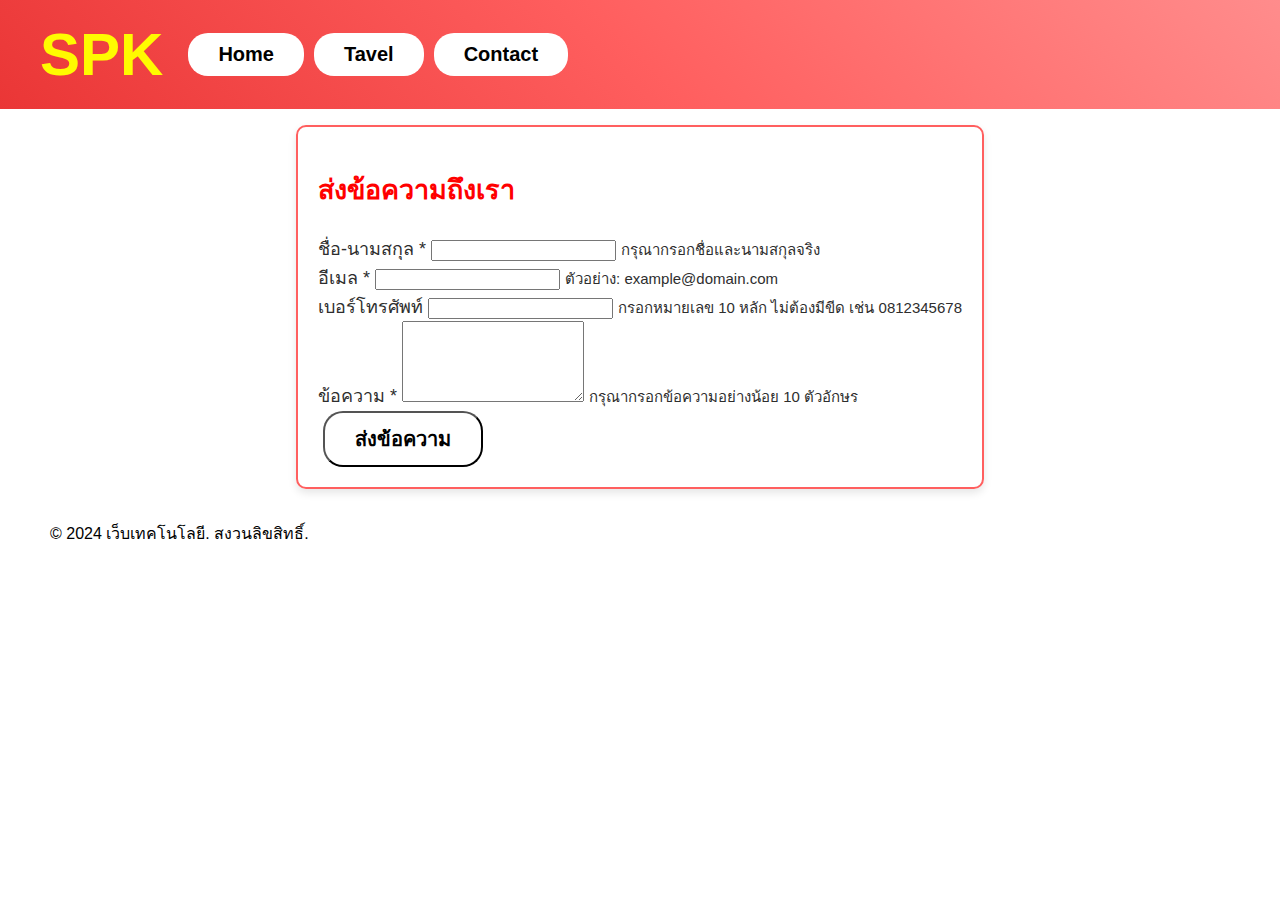
==== contact.html @ dc61a690 "เริ่มโปรเจค" ====
<!DOCTYPE html>
<html lang="th">
  <head>
    <meta charset="UTF-8" />
    <meta name="viewport" content="width=device-width, initial-scale=1.0" />
    <title>ติดต่อเรา </title>
    <link rel="stylesheet" href="css/style.css" />
  </head>
  <body>
    <header>
      <nav>
        <ul>
          <li>
            <a href="index.html" class="active"><strong>SPK</strong></a>
          </li>
          <li>
            <a href="index.html" class="box1-link">Home</a>
          </li>
          <li><a href="tavel.html" class="box1-link">Tavel</a></li>
          <li><a href="contact.html" class="box1-link">Contact</a></li>

          <div class="wrapper" onclick="toggleMenu()">
            <div class="bar top"></div>
            <div class="bar middle"></div>
            <div class="bar bottom"></div>
          </div>
          <div class="menu">
            <a href="index.html" style="color: black">Home</a>
            <a href="tavel.html" style="color: black">Tavel</a>
            <a href="contact.html" style="color: black">Contact</a>
          </div>
        </ul>
      </nav>
    </header>
    <main role="main">
      <section class="form-container">
        <h2 class="special-heading">ส่งข้อความถึงเรา</h2>
        <form
          action="/submit"
          method="POST"
          role="form"
          aria-label="แบบฟอร์มติดต่อ"
        >
          <div class="form-group">
            <label for="fullname">ชื่อ-นามสกุล *</label>
            <input
              type="text"
              id="fullname"
              name="fullname"
              required
              aria-required="true"
              minlength="2"
              maxlength="100"
              aria-describedby="fullname-help"
            />
            <small id="fullname-help">กรุณากรอกชื่อและนามสกุลจริง</small>
          </div>
          <div class="form-group">
            <label for="email">อีเมล *</label>
            <input
              type="email"
              id="email"
              name="email"
              required
              aria-required="true"
              pattern="[a-z0-9._%+-]+@[a-z0-9.-]+\.[a-z]{2,}$"
              aria-describedby="email-help"
            />
            <small id="email-help">ตัวอย่าง: example@domain.com</small>
          </div>
          <div class="form-group">
            <label for="tel">เบอร์โทรศัพท์</label>
            <input
              type="tel"
              id="tel"
              name="tel"
              pattern="[0-9]{10}"
              aria-describedby="tel-help"
            />
            <small id="tel-help"
              >กรอกหมายเลข 10 หลัก ไม่ต้องมีขีด เช่น 0812345678</small
            >
          </div>
          <div class="form-group">
            <label for="message">ข้อความ *</label>
            <textarea
              id="message"
              name="message"
              required
              aria-required="true"
              minlength="10"
              rows="5"
              aria-describedby="message-help"
            ></textarea>
            <small id="message-help"
              >กรุณากรอกข้อความอย่างน้อย 10 ตัวอักษร</small
            >
          </div>
          <div class="form-group">
            <button class="box1-link" type="submit" aria-label="ส่งข้อความ">
              ส่งข้อความ
            </button>
          </div>
        </form>
      </section>
    </main>

    <footer role="contentinfo">
      <p class="footer-text">&copy; 2024 เว็บเทคโนโลยี. สงวนลิขสิทธิ์.</p>
    </footer>
    <script>
        // toggleMenu: แสดง/ซ่อน dropdown menu เมื่อคลิก hamburger icon
        function toggleMenu() {
            const wrapper = document.querySelector('.wrapper');
            const menu = document.querySelector('.menu');
            
            wrapper.classList.toggle('active');
            menu.classList.toggle('show');
        }</script>
  </body>
</html>
---- css/style.css ----
header {
    background: linear-gradient(45deg, #ea3636, #ff5f5f, #ff8c8c);
    color: #ffffff;
    display: flex;
    justify-content: space-between; /* กระจายเนื้อหาภายใน header */
    align-items: center;
    width: 100%;
    padding: 10px 20px;
    box-sizing: border-box;
    animation: slideIn 1s ease-out;
  }
  
  nav ul {
    display: flex;
    justify-content: space-around;
    align-items: center;
    flex-wrap: wrap; /* ให้รองรับการพับลงเมื่อจอเล็ก */
    padding: 0;
    margin: 0;
    list-style: none;
  }
  
  nav a {
    color: #ffffff;
    font-size: 15px;
    text-decoration: none;
    display: flex;
    align-items: center; /* จัดตำแหน่งข้อความในแนวตั้ง */
    justify-content: center; /* จัดตำแหน่งข้อความในแนวนอน */
    line-height: normal; /* ปรับให้ข้อความอยู่ในตำแหน่งที่พอดี */
    padding: 10px 20px; /* เพิ่มระยะห่างภายใน */
  }
  
  nav a.active {
    color: #fffb00;
    font-size: 60px;
    line-height: normal; /* ปรับความสูงของบรรทัดให้พอดี */
    text-align: center;
  }
  .box1-link {
    display: inline-block;
    padding: 10px 30px;
    background-color: #ffffff;
    color: rgb(0, 0, 0);
    text-decoration: none;
    font-weight: bold;
    border-radius: 20px;
    transition: background-color 0.3s ease, color 0.3s ease, transform 0.3s ease,
      box-shadow 0.3s ease;
    text-align: center;
    font-size: 20px;
    margin-left: 5px;
    margin-right: 5px;
  }
  .box1-link:hover {
    background-color: #9babc0;
    color: #000000;
    box-shadow: 0 4px 8px rgba(0, 0, 0, 0.2);
    transform: scale(1.1);
  }
  main {
    font-family: "Arial", sans-serif;
    font-size: 18px;
    line-height: 1.6;
    color: #2e2e2e;
    background-color: #ffffff;
    padding: 1rem;
    max-width: 800px;
    animation: slideIn 1s ease-out;
    margin: 0 auto;
    box-sizing: border-box;
  }
  .number {
    text-align: start;
  }
  .image {
    display: block; /* ทำให้ภาพเป็นบล็อก */
    max-width: 100%; /* จำกัดขนาดภาพไม่เกินความกว้างของจอ */
    height: auto; /* รักษาอัตราส่วนของภาพ */
    margin: 0 auto; /* จัดกึ่งกลาง */
    border: 5px solid #ffcc00; /* เพิ่มกรอบ */
    border-radius: 10px; /* ทำมุมภาพโค้ง */
    animation: slideIn 1s ease-out;
  }
  
  p {
    text-indent: 50px;
  }
  .special-heading {
    color: #ff0000;
  }
  .form-container {
    border: 2px solid #ff5f5f; /* กรอบรอบๆ ฟอร์ม */
    padding: 20px;
    border-radius: 10px; /* ทำมุมให้โค้ง */
    box-shadow: 0 4px 8px rgba(0, 0, 0, 0.1); /* เพิ่มเงาเล็กน้อย */
  }
  .wrapper {
    width: 20px; /* ความกว้าง */
    height: 20px; /* ความสูง */
    margin: 0 auto; /* จัดให้อยู่กึ่งกลาง */
    margin-left: 500px;
    margin-top: -1px; /* ระยะห่างด้านบน */
    border-radius: 10%; /* มุมโค้งมน */
    position: relative; /* ตั้งตำแหน่งให้ใช้งานกับ absolute ได้ */
    cursor: pointer; /* เปลี่ยน cursor เมื่อ hover */
    display: none;
    z-index: 1001;
  }
  .bar {
    width: 35px; /* ความกว้าง */
    height: 8px; /* ความสูง */
    border: 2px solid rgb(255, 255, 255); /* ขอบสีขาว */
    position: absolute; /* ตำแหน่ง absolute ภายใน wrapper */
    border-radius: 10px; /* มุมโค้งมน */
    transition: all 0.5s; /* ตั้ง transition */
    background-color: transparent; /* พื้นหลังโปร่งใส */
  }
  
  /* ตำแหน่งแถบด้านบน */
  .top {
    left: -150%;
    top: -25%;
  }
  /* ตำแหน่งแถบตรงกลาง */
  .middle {
    left: -150%;
    top: 36%;
  }
  /* ตำแหน่งแถบล่าง */
  .bottom {
    left: -150%;
    top: 98%;
  }
  .wrapper:hover .bar {
    background-color: white;
  }
  /* สไตล์ hamburger icon เมื่อคลิก */
  .wrapper.active .top {
    transform: rotate(45deg); /* หมุน */
    top: 40%; /* ตำแหน่งแนวตั้ง */
    background-color: white;
  }
  
  .wrapper.active .middle {
    opacity: 0;
  } /* ซ่อนแถบกลาง */
  
  .wrapper.active .bottom {
    transform: rotate(-45deg); /* หมุน */
    top: 40%;
    background-color: white;
  }
  .menu {
    position: fixed;
    top: 70px;
    left: 0;
    right: 0;
    max-width: 300px; /* จำกัดความกว้างเมนู */
    margin: 0 auto; /* จัดให้อยู่กึ่งกลางหน้าจอ */
    background-color: #ffffff;
    color: black;
    padding: 10px;
    border-radius: 5px;
    box-shadow: 0px 4px 8px rgba(0, 0, 0, 0.2);
    display: none; /* ซ่อนเมนู */
  }
  .menu.show {
    display: block;
  }
  /* สํ
    าหรับแท็บเล็ต */
  @media (max-width: 768px) {
    .gallery {
      grid-template-columns: repeat(2, 1fr);
    }
  
    .filters {
      display: flex;
      flex-wrap: wrap;
      justify-content: center;
      gap: 0.5rem;
    }
  
    .filter-btn {
      flex: 0 1 calc(50% - 1rem);
    }
    .box1-link {
      display: none;
    }
    .wrapper {
      display: block;
      margin-left: 500px;
    }
    .menu {
      top: 50px;
      left: 10px;
      right: 10px;
    }
  }
  /* สํ
       าหรับมือถือ */
  @media (max-width: 480px) {
    .gallery {
      grid-template-columns: 1fr;
    }
  
    .filter-btn {
      flex: 1 1 100%;
    }
  
    .header h1 {
      font-size: 1.5rem;
    }
    .box1-link {
      display: none;
    }
    .wrapper {
      display: block;
      margin-left: 120px;
    }
    .menu {
      max-width: 90%; /* ใช้เกือบเต็มจอมือถือ */
      left: 5%;
      right: 5%;
    }
    main {
      max-width: 100%;
    }
    .image {
      max-width: 90%; /* ลดขนาดภาพให้พอดีกับมือถือ */
    }
  }
  html,
  body {
    margin: 0;
    padding: 0;
    height: 100%;
    overflow-x: hidden;
  }
  
  body {
    display: flex;
    flex-direction: column;
    font-family: prompt, sans-serif;
  }
  @keyframes slideIn {
    from {
      transform: translateX(-100%);
      opacity: 0;
    }
    to {
      transform: translateX(0);
      opacity: 1;
    }
  }
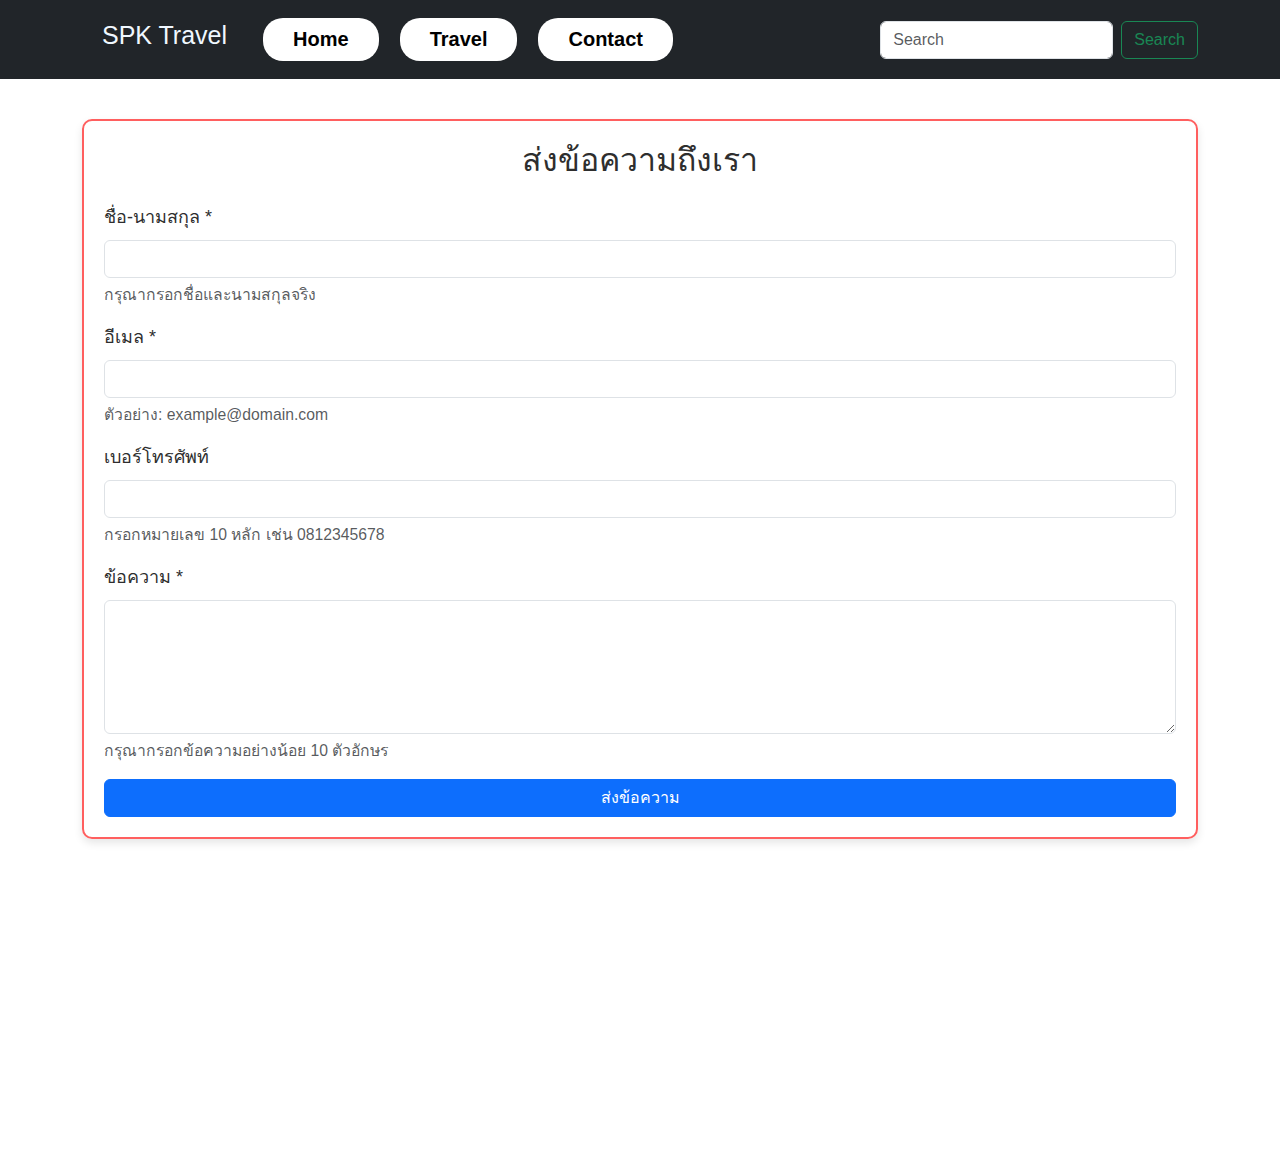
==== commit 040be238: "ปรับแบบฟอร์มติดต่อ" ====
--- a/contact.html
+++ b/contact.html
@@ -3,119 +3,158 @@
   <head>
     <meta charset="UTF-8" />
     <meta name="viewport" content="width=device-width, initial-scale=1.0" />
-    <title>ติดต่อเรา </title>
+    <title>ติดต่อเรา</title>
+    <link
+      href="https://cdn.jsdelivr.net/npm/bootstrap@5.3.2/dist/css/bootstrap.min.css"
+      rel="stylesheet"
+    />
     <link rel="stylesheet" href="css/style.css" />
   </head>
   <body>
-    <header>
-      <nav>
-        <ul>
-          <li>
-            <a href="index.html" class="active"><strong>SPK</strong></a>
-          </li>
-          <li>
-            <a href="index.html" class="box1-link">Home</a>
-          </li>
-          <li><a href="tavel.html" class="box1-link">Tavel</a></li>
-          <li><a href="contact.html" class="box1-link">Contact</a></li>
+    <!-- Navbar -->
+    <nav class="navbar navbar-expand-lg navbar-dark bg-dark">
+        <div class="container" style="justify-content: flex-start;">
+            <h1 >
+                <a class="navbar-brand" href="index.html" style="color: aliceblue; margin-left: 0;">
+                    SPK Travel
+                  </a>
+             
+            </h1>
+            <a class="box1-link" href="index.html">Home</a>
+            <a class="box1-link" href="travel.html">Travel</a>
+            <a class="box1-link" href="contact.html">Contact</a>
+            <form class="d-flex">
+                <input
+                  class="form-control me-2"
+                  type="search"
+                  placeholder="Search"
+                />
+                <button class="btn btn-outline-success" type="submit">
+                  Search
+                </button>
+            <div class="wrapper" onclick="toggleMenu()">
+              <div class="bar top"></div>
+              <div class="bar middle"></div>
+              <div class="bar bottom"></div>
+            </div>
+            <div class="menu">
+              <a href="index.html" style="color: black">Home</a>
+              <a href="travel.html" style="color: black">Tavel</a>
+              <a href="contact.html" style="color: black">Contact</a>
+              <form class="d-flex">
+                <input
+                  class="form-control me-2"
+                  type="search"
+                  placeholder="Search"
+                />
+                <button class="btn btn-outline-success" type="submit">
+                  Search
+                </button>
+              </form>
+            </div>
+          </div>
+    </nav>
 
-          <div class="wrapper" onclick="toggleMenu()">
-            <div class="bar top"></div>
-            <div class="bar middle"></div>
-            <div class="bar bottom"></div>
-          </div>
-          <div class="menu">
-            <a href="index.html" style="color: black">Home</a>
-            <a href="tavel.html" style="color: black">Tavel</a>
-            <a href="contact.html" style="color: black">Contact</a>
-          </div>
-        </ul>
-      </nav>
-    </header>
-    <main role="main">
+    <!-- Main Content -->
+    <main role="main" class="container mt-4">
       <section class="form-container">
-        <h2 class="special-heading">ส่งข้อความถึงเรา</h2>
-        <form
-          action="/submit"
-          method="POST"
-          role="form"
-          aria-label="แบบฟอร์มติดต่อ"
-        >
-          <div class="form-group">
-            <label for="fullname">ชื่อ-นามสกุล *</label>
+        <h2 class="text-center mb-4">ส่งข้อความถึงเรา</h2>
+        <form action="/submit" method="POST" role="form" aria-label="แบบฟอร์มติดต่อ">
+          <div class="mb-3">
+            <label for="fullname" class="form-label">ชื่อ-นามสกุล *</label>
             <input
               type="text"
+              class="form-control"
               id="fullname"
               name="fullname"
               required
-              aria-required="true"
               minlength="2"
               maxlength="100"
               aria-describedby="fullname-help"
             />
-            <small id="fullname-help">กรุณากรอกชื่อและนามสกุลจริง</small>
+            <div id="fullname-help" class="form-text">กรุณากรอกชื่อและนามสกุลจริง</div>
           </div>
-          <div class="form-group">
-            <label for="email">อีเมล *</label>
+          <div class="mb-3">
+            <label for="email" class="form-label">อีเมล *</label>
             <input
               type="email"
+              class="form-control"
               id="email"
               name="email"
               required
-              aria-required="true"
               pattern="[a-z0-9._%+-]+@[a-z0-9.-]+\.[a-z]{2,}$"
               aria-describedby="email-help"
             />
-            <small id="email-help">ตัวอย่าง: example@domain.com</small>
+            <div id="email-help" class="form-text">ตัวอย่าง: example@domain.com</div>
           </div>
-          <div class="form-group">
-            <label for="tel">เบอร์โทรศัพท์</label>
+          <div class="mb-3">
+            <label for="tel" class="form-label">เบอร์โทรศัพท์</label>
             <input
               type="tel"
+              class="form-control"
               id="tel"
               name="tel"
               pattern="[0-9]{10}"
               aria-describedby="tel-help"
             />
-            <small id="tel-help"
-              >กรอกหมายเลข 10 หลัก ไม่ต้องมีขีด เช่น 0812345678</small
-            >
+            <div id="tel-help" class="form-text">กรอกหมายเลข 10 หลัก เช่น 0812345678</div>
           </div>
-          <div class="form-group">
-            <label for="message">ข้อความ *</label>
+          <div class="mb-3">
+            <label for="message" class="form-label">ข้อความ *</label>
             <textarea
+              class="form-control"
               id="message"
               name="message"
               required
-              aria-required="true"
               minlength="10"
               rows="5"
               aria-describedby="message-help"
             ></textarea>
-            <small id="message-help"
-              >กรุณากรอกข้อความอย่างน้อย 10 ตัวอักษร</small
-            >
+            <div id="message-help" class="form-text">กรุณากรอกข้อความอย่างน้อย 10 ตัวอักษร</div>
           </div>
-          <div class="form-group">
-            <button class="box1-link" type="submit" aria-label="ส่งข้อความ">
-              ส่งข้อความ
-            </button>
+          <div class="d-grid">
+            <button type="submit" class="btn btn-primary">ส่งข้อความ</button>
           </div>
         </form>
       </section>
     </main>
 
-    <footer role="contentinfo">
-      <p class="footer-text">&copy; 2024 เว็บเทคโนโลยี. สงวนลิขสิทธิ์.</p>
+    <!-- Footer -->
+    <footer class="bg-dark text-white mt-5 py-4">
+      <div class="container">
+        <div class="row">
+          <div class="col-md-4">
+            <h5>Contact Info</h5>
+            <p>Address: Samut Prakan</p>
+            <p>Phone: 02-4586-589</p>
+            <p>Email: SamutPrakan@gmail.com</p>
+          </div>
+          <div class="col-md-4">
+            <h5>Follow Us</h5>
+            <a href="#" class="text-white me-2">Facebook</a>
+            <a href="#" class="text-white">Instagram</a>
+          </div>
+          <div class="col-md-4">
+            <h5>Quick Links</h5>
+            <a href="index.html" class="text-white d-block">Home</a>
+            <a href="travel.html" class="text-white d-block">Travel</a>
+            <a href="contact.html" class="text-white d-block">Contact</a>
+          </div>
+        </div>
+        <div class="text-center mt-3">&copy; 2024 SPK Travel. All rights reserved.</div>
+      </div>
     </footer>
     <script>
         // toggleMenu: แสดง/ซ่อน dropdown menu เมื่อคลิก hamburger icon
         function toggleMenu() {
-            const wrapper = document.querySelector('.wrapper');
-            const menu = document.querySelector('.menu');
-            
-            wrapper.classList.toggle('active');
-            menu.classList.toggle('show');
-        }</script>
+          const wrapper = document.querySelector(".wrapper");
+          const menu = document.querySelector(".menu");
+  
+          wrapper.classList.toggle("active");
+          menu.classList.toggle("show");
+        }
+        </script>
+    <!-- Scripts -->
+    <script src="https://cdn.jsdelivr.net/npm/bootstrap@5.3.2/dist/js/bootstrap.bundle.min.js"></script>
   </body>
 </html>
--- a/css/style.css
+++ b/css/style.css
@@ -1,257 +1,400 @@
-header {
-    background: linear-gradient(45deg, #ea3636, #ff5f5f, #ff8c8c);
-    color: #ffffff;
+nav ul {
+  display: flex;
+  justify-content: space-around;
+  align-items: center;
+  flex-wrap: wrap; /* ให้รองรับการพับลงเมื่อจอเล็ก */
+  padding: 0;
+  margin: 0;
+  list-style: none;
+}
+
+nav a {
+  color: #ffffff;
+  font-size: 15px;
+  text-decoration: none;
+  display: flex;
+  align-items: center; /* จัดตำแหน่งข้อความในแนวตั้ง */
+  justify-content: center; /* จัดตำแหน่งข้อความในแนวนอน */
+  line-height: normal; /* ปรับให้ข้อความอยู่ในตำแหน่งที่พอดี */
+  padding: 10px 20px; /* เพิ่มระยะห่างภายใน */
+}
+
+nav a.active {
+  color: #fffb00;
+  font-size: 60px;
+  line-height: normal; /* ปรับความสูงของบรรทัดให้พอดี */
+  text-align: center;
+}
+.box1-link {
+  display: inline-block;
+  padding: 10px 30px;
+  background-color: #ffffff;
+  color: rgb(0, 0, 0);
+  text-decoration: none;
+  font-weight: bold;
+  border-radius: 20px;
+  transition: background-color 0.3s ease, color 0.3s ease, transform 0.3s ease,
+    box-shadow 0.3s ease;
+  text-align: center;
+  font-size: 20px;
+  margin-left: 5px;
+  margin-right: 5px;
+}
+.box1-link:hover {
+  background-color: #9babc0;
+  color: #000000;
+  box-shadow: 0 4px 8px rgba(0, 0, 0, 0.2);
+  transform: scale(1.1);
+}
+main {
+  font-family: "Arial", sans-serif;
+  font-size: 18px;
+  line-height: 1.6;
+  color: #2e2e2e;
+  background-color: #ffffff;
+  padding: 1rem;
+  max-width: 800px;
+  animation: slideIn 1s ease-out;
+  margin: 0 auto;
+  box-sizing: border-box;
+}
+.number {
+  text-align: start;
+}
+.image {
+  display: block; /* ทำให้ภาพเป็นบล็อก */
+  margin: 0 auto; /* จัดกึ่งกลาง */
+  max-width: 100%; /* จำกัดขนาดภาพไม่เกินความกว้างของจอ */
+  height: auto; /* รักษาอัตราส่วนของภาพ */
+  border: 5px solid #ffcc00; /* เพิ่มกรอบ */
+  border-radius: 10px; /* ทำมุมภาพโค้ง */
+  animation: slideIn 1s ease-out;
+}
+
+p {
+  text-indent: 50px;
+  font-size: larger;
+}
+.special-heading {
+  color: #ff0000;
+}
+.form-container {
+  border: 2px solid #ff5f5f; /* กรอบรอบๆ ฟอร์ม */
+  padding: 20px;
+  border-radius: 10px; /* ทำมุมให้โค้ง */
+  box-shadow: 0 4px 8px rgba(0, 0, 0, 0.1); /* เพิ่มเงาเล็กน้อย */
+}
+.wrapper {
+  width: 20px; /* ความกว้าง */
+  height: 20px; /* ความสูง */
+  margin: 0 auto; /* จัดให้อยู่กึ่งกลาง */
+  margin-left: 500px;
+  margin-top: -1px; /* ระยะห่างด้านบน */
+  border-radius: 10%; /* มุมโค้งมน */
+  position: relative; /* ตั้งตำแหน่งให้ใช้งานกับ absolute ได้ */
+  cursor: pointer; /* เปลี่ยน cursor เมื่อ hover */
+  display: none;
+  z-index: 1052;
+}
+.bar {
+  width: 35px; /* ความกว้าง */
+  height: 8px; /* ความสูง */
+  border: 2px solid rgb(255, 255, 255); /* ขอบสีขาว */
+  position: absolute; /* ตำแหน่ง absolute ภายใน wrapper */
+  border-radius: 10px; /* มุมโค้งมน */
+  transition: all 0.5s; /* ตั้ง transition */
+  background-color: transparent; /* พื้นหลังโปร่งใส */
+}
+
+/* ตำแหน่งแถบด้านบน */
+.top {
+  left: -150%;
+  top: -25%;
+}
+/* ตำแหน่งแถบตรงกลาง */
+.middle {
+  left: -150%;
+  top: 36%;
+}
+/* ตำแหน่งแถบล่าง */
+.bottom {
+  left: -150%;
+  top: 98%;
+}
+.wrapper:hover .bar {
+  background-color: rgb(255, 255, 255);
+}
+/* สไตล์ hamburger icon เมื่อคลิก */
+.wrapper.active .top {
+  transform: rotate(45deg); /* หมุน */
+  top: 40%; /* ตำแหน่งแนวตั้ง */
+  background-color: rgb(255, 255, 255);
+}
+
+.wrapper.active .middle {
+  opacity: 0;
+} /* ซ่อนแถบกลาง */
+
+.wrapper.active .bottom {
+  transform: rotate(-45deg); /* หมุน */
+  top: 40%;
+  background-color: rgb(255, 255, 255);
+}
+.menu {
+  position: fixed;
+  top: 70px;
+  left: 0;
+  right: 0;
+  max-width: 300px; /* จำกัดความกว้างเมนู */
+  margin: 0 auto; /* จัดให้อยู่กึ่งกลางหน้าจอ */
+  background-color: #ffffff;
+  color: black;
+  padding: 10px;
+  border-radius: 5px;
+  box-shadow: 0px 4px 8px rgba(0, 0, 0, 0.2);
+  display: none; /* ซ่อนเมนู */
+  z-index: 1051;
+}
+.menu.show {
+  display: block;
+}
+.custom-grid {
+  display: grid;
+  gap: 16px;
+}
+
+/* Mobile: 1 column */
+.custom-grid {
+  grid-template-columns: 1fr;
+}
+/* สํ
+    าหรับแท็บเล็ต */
+@media (max-width: 768px) {
+  .gallery {
+    grid-template-columns: repeat(2, 1fr);
+  }
+
+  .filters {
     display: flex;
-    justify-content: space-between; /* กระจายเนื้อหาภายใน header */
-    align-items: center;
-    width: 100%;
-    padding: 10px 20px;
-    box-sizing: border-box;
-    animation: slideIn 1s ease-out;
-  }
-  
-  nav ul {
-    display: flex;
-    justify-content: space-around;
-    align-items: center;
-    flex-wrap: wrap; /* ให้รองรับการพับลงเมื่อจอเล็ก */
-    padding: 0;
-    margin: 0;
-    list-style: none;
-  }
-  
-  nav a {
-    color: #ffffff;
-    font-size: 15px;
-    text-decoration: none;
-    display: flex;
-    align-items: center; /* จัดตำแหน่งข้อความในแนวตั้ง */
-    justify-content: center; /* จัดตำแหน่งข้อความในแนวนอน */
-    line-height: normal; /* ปรับให้ข้อความอยู่ในตำแหน่งที่พอดี */
-    padding: 10px 20px; /* เพิ่มระยะห่างภายใน */
-  }
-  
-  nav a.active {
-    color: #fffb00;
-    font-size: 60px;
-    line-height: normal; /* ปรับความสูงของบรรทัดให้พอดี */
-    text-align: center;
+    flex-wrap: wrap;
+    justify-content: center;
+    gap: 0.5rem;
+  }
+
+  .filter-btn {
+    flex: 0 1 calc(50% - 1rem);
   }
   .box1-link {
-    display: inline-block;
-    padding: 10px 30px;
-    background-color: #ffffff;
-    color: rgb(0, 0, 0);
-    text-decoration: none;
-    font-weight: bold;
-    border-radius: 20px;
-    transition: background-color 0.3s ease, color 0.3s ease, transform 0.3s ease,
-      box-shadow 0.3s ease;
-    text-align: center;
-    font-size: 20px;
-    margin-left: 5px;
-    margin-right: 5px;
-  }
-  .box1-link:hover {
-    background-color: #9babc0;
-    color: #000000;
-    box-shadow: 0 4px 8px rgba(0, 0, 0, 0.2);
-    transform: scale(1.1);
+    display: none;
+  }
+  .wrapper {
+    display: block;
+    margin-left: 500px;
+  }
+  .menu {
+    top: 50px;
+    left: 10px;
+    right: 10px;
+  }
+  .container {
+    grid-template-columns: repeat(2, 1fr);
+  }
+  .custom-grid {
+    grid-template-columns: repeat(2, 1fr);
+  }
+  .row-cols-sm-2 {
+    grid-template-columns: repeat(2, 1fr);
+  }
+}
+
+/* สํ
+       าหรับมือถือ */
+@media (max-width: 480px) {
+  .gallery {
+    grid-template-columns: 1fr;
+  }
+
+  .filter-btn {
+    flex: 1 1 100%;
+  }
+
+  .header h1 {
+    font-size: 1.5rem;
+  }
+  .box1-link {
+    display: none;
+  }
+  .wrapper {
+    display: block;
+    margin-left: 120px;
+  }
+  .menu {
+    max-width: 90%; /* ใช้เกือบเต็มจอมือถือ */
+    left: 5%;
+    right: 5%;
   }
   main {
-    font-family: "Arial", sans-serif;
-    font-size: 18px;
-    line-height: 1.6;
-    color: #2e2e2e;
-    background-color: #ffffff;
-    padding: 1rem;
-    max-width: 800px;
-    animation: slideIn 1s ease-out;
-    margin: 0 auto;
-    box-sizing: border-box;
-  }
-  .number {
-    text-align: start;
+    max-width: 100%;
   }
   .image {
-    display: block; /* ทำให้ภาพเป็นบล็อก */
-    max-width: 100%; /* จำกัดขนาดภาพไม่เกินความกว้างของจอ */
-    height: auto; /* รักษาอัตราส่วนของภาพ */
-    margin: 0 auto; /* จัดกึ่งกลาง */
-    border: 5px solid #ffcc00; /* เพิ่มกรอบ */
-    border-radius: 10px; /* ทำมุมภาพโค้ง */
-    animation: slideIn 1s ease-out;
-  }
-  
-  p {
-    text-indent: 50px;
-  }
-  .special-heading {
-    color: #ff0000;
-  }
-  .form-container {
-    border: 2px solid #ff5f5f; /* กรอบรอบๆ ฟอร์ม */
-    padding: 20px;
-    border-radius: 10px; /* ทำมุมให้โค้ง */
-    box-shadow: 0 4px 8px rgba(0, 0, 0, 0.1); /* เพิ่มเงาเล็กน้อย */
-  }
-  .wrapper {
-    width: 20px; /* ความกว้าง */
-    height: 20px; /* ความสูง */
-    margin: 0 auto; /* จัดให้อยู่กึ่งกลาง */
-    margin-left: 500px;
-    margin-top: -1px; /* ระยะห่างด้านบน */
-    border-radius: 10%; /* มุมโค้งมน */
-    position: relative; /* ตั้งตำแหน่งให้ใช้งานกับ absolute ได้ */
-    cursor: pointer; /* เปลี่ยน cursor เมื่อ hover */
-    display: none;
-    z-index: 1001;
-  }
-  .bar {
-    width: 35px; /* ความกว้าง */
-    height: 8px; /* ความสูง */
-    border: 2px solid rgb(255, 255, 255); /* ขอบสีขาว */
-    position: absolute; /* ตำแหน่ง absolute ภายใน wrapper */
-    border-radius: 10px; /* มุมโค้งมน */
-    transition: all 0.5s; /* ตั้ง transition */
-    background-color: transparent; /* พื้นหลังโปร่งใส */
-  }
-  
-  /* ตำแหน่งแถบด้านบน */
-  .top {
-    left: -150%;
-    top: -25%;
-  }
-  /* ตำแหน่งแถบตรงกลาง */
-  .middle {
-    left: -150%;
-    top: 36%;
-  }
-  /* ตำแหน่งแถบล่าง */
-  .bottom {
-    left: -150%;
-    top: 98%;
-  }
-  .wrapper:hover .bar {
-    background-color: white;
-  }
-  /* สไตล์ hamburger icon เมื่อคลิก */
-  .wrapper.active .top {
-    transform: rotate(45deg); /* หมุน */
-    top: 40%; /* ตำแหน่งแนวตั้ง */
-    background-color: white;
-  }
-  
-  .wrapper.active .middle {
+    max-width: 90%; /* ลดขนาดภาพให้พอดีกับมือถือ */
+  }
+ 
+}
+@media (min-width: 1024px) {
+  .custom-grid {
+    grid-template-columns: repeat(4, 1fr);
+  }
+}
+
+html,
+body {
+  margin: 0;
+  padding: 0;
+  height: 100%;
+  overflow-x: hidden;
+}
+
+body {
+  display: flex;
+  flex-direction: column;
+  font-family: prompt, sans-serif;
+}
+@keyframes slideIn {
+  from {
+    transform: translateX(-100%);
     opacity: 0;
-  } /* ซ่อนแถบกลาง */
-  
-  .wrapper.active .bottom {
-    transform: rotate(-45deg); /* หมุน */
-    top: 40%;
-    background-color: white;
-  }
-  .menu {
-    position: fixed;
-    top: 70px;
-    left: 0;
-    right: 0;
-    max-width: 300px; /* จำกัดความกว้างเมนู */
-    margin: 0 auto; /* จัดให้อยู่กึ่งกลางหน้าจอ */
-    background-color: #ffffff;
-    color: black;
-    padding: 10px;
-    border-radius: 5px;
-    box-shadow: 0px 4px 8px rgba(0, 0, 0, 0.2);
-    display: none; /* ซ่อนเมนู */
-  }
-  .menu.show {
-    display: block;
-  }
-  /* สํ
-    าหรับแท็บเล็ต */
-  @media (max-width: 768px) {
-    .gallery {
-      grid-template-columns: repeat(2, 1fr);
-    }
-  
-    .filters {
-      display: flex;
-      flex-wrap: wrap;
-      justify-content: center;
-      gap: 0.5rem;
-    }
-  
-    .filter-btn {
-      flex: 0 1 calc(50% - 1rem);
-    }
-    .box1-link {
-      display: none;
-    }
-    .wrapper {
-      display: block;
-      margin-left: 500px;
-    }
-    .menu {
-      top: 50px;
-      left: 10px;
-      right: 10px;
-    }
-  }
-  /* สํ
-       าหรับมือถือ */
-  @media (max-width: 480px) {
-    .gallery {
-      grid-template-columns: 1fr;
-    }
-  
-    .filter-btn {
-      flex: 1 1 100%;
-    }
-  
-    .header h1 {
-      font-size: 1.5rem;
-    }
-    .box1-link {
-      display: none;
-    }
-    .wrapper {
-      display: block;
-      margin-left: 120px;
-    }
-    .menu {
-      max-width: 90%; /* ใช้เกือบเต็มจอมือถือ */
-      left: 5%;
-      right: 5%;
-    }
-    main {
-      max-width: 100%;
-    }
-    .image {
-      max-width: 90%; /* ลดขนาดภาพให้พอดีกับมือถือ */
-    }
-  }
-  html,
-  body {
-    margin: 0;
-    padding: 0;
-    height: 100%;
-    overflow-x: hidden;
-  }
-  
-  body {
-    display: flex;
-    flex-direction: column;
-    font-family: prompt, sans-serif;
-  }
-  @keyframes slideIn {
-    from {
-      transform: translateX(-100%);
-      opacity: 0;
-    }
-    to {
-      transform: translateX(0);
-      opacity: 1;
-    }
-  }
-  +  }
+  to {
+    transform: translateX(0);
+    opacity: 1;
+  }
+}
+.carousel-item {
+  text-align: center;
+}
+
+.carousel-image {
+  width: 100%;
+  height: 500px; /* Fixed height for uniformity */
+  object-fit: cover; /* Ensures the image covers the area without distortion */
+}
+
+.carousel-control-prev-icon {
+  width: 30px;
+  height: 30px;
+  margin-top: 150%;
+  background-size: 50%;
+  margin-left: 50%;
+  background-color: rgba(0, 0, 0, 0.5); /* Semi-transparent background */
+  border-radius: 50%; /* Circular buttons */
+  z-index: 1001;
+}
+.carousel-control-next-icon {
+  width: 30px;
+  height: 30px;
+  margin-top: 150%;
+  margin-right: 50%;
+
+  background-size: 50%;
+  z-index: 1000;
+  background-color: rgba(0, 0, 0, 0.5); /* Semi-transparent background */
+  border-radius: 50%; /* Circular buttons */
+}
+
+.carousel-control-prev,
+.carousel-control-next {
+  top: -50%;
+  transform: translateY(-50%); /* Center the controls vertically */
+}
+
+.carousel-caption {
+  background-color: rgba(
+    0,
+    0,
+    0,
+    0.5
+  ); /* Semi-transparent background for captions */
+  padding: 10px;
+  border-radius: 5px;
+  margin-bottom: -20px;
+}
+.m1 {
+  display: block; /* ทำให้ภาพเป็นบล็อก */
+  margin: 0 auto; /* จัดกึ่งกลาง */
+  max-width: 100%; /* จำกัดขนาดภาพไม่เกินความกว้างของจอ */
+  height: 500; /* รักษาอัตราส่วนของภาพ */
+  border: 5px solid #ffcc00; /* เพิ่มกรอบ */
+  border-radius: 10px; /* ทำมุมภาพโค้ง */
+  animation: slideIn 1s ease-out;
+}
+/* กำหนดขนาดความสูง */
+.navbar {
+  height: 80px; /* กำหนดความสูงของ Navbar */
+}
+
+/* ปรับขนาดตัวอักษร */
+.navbar-brand {
+  font-size: 25px; /* ขนาดตัวอักษรของชื่อแบรนด์ */
+}
+
+.navbar-nav .nav-item .nav-link {
+  font-size: 18px; /* ขนาดตัวอักษรของลิงก์ */
+}
+.navbar {
+  display: flex;
+  align-items: center; /* จัดให้อยู่แนวเดียวกัน */
+  justify-content: space-between; /* เว้นระยะห่างระหว่างกลุ่ม */
+  padding: 1rem 1rem; /* ระยะห่างภายใน */
+  animation: slideIn 1s ease-out;
+  height: 20%;
+}
+
+/* ปรับ Padding ของ Navbar */
+.navbar .navbar-brand {
+  margin-right: auto; /* ผลักให้อยู่ด้านซ้ายสุด */
+}
+
+.navbar .box1-link {
+  margin-left: 1rem; /* ระยะห่างระหว่างลิงก์ */
+  color: rgb(0, 0, 0);
+  text-decoration: none;
+}
+
+.navbar .box1-link:hover {
+  text-decoration: underline; /* เพิ่มเส้นใต้เมื่อ hover */
+}
+
+/* Search Box */
+.navbar .d-flex {
+  margin-left: auto; /* ผลักให้ไปทางขวาสุด */
+  display: flex;
+  align-items: center;
+}
+.navbar-toggler {
+  z-index: 1050; /* ให้สูงกว่าปุ่ม carousel */
+}
+.nav-item {
+  z-index: 1050;
+  max-width: 100%;
+  background-color: #000000; /* พื้นหลังสีดำ */
+  padding: 10px 20px; /* ระยะห่างภายใน */
+  border-radius: 8px; /* มุมโค้ง (เอาออกถ้าไม่ต้องการ) */
+  margin: 5px 0; /* ระยะห่างระหว่างเมนู */
+}
+
+.nav-item a {
+  color: rgb(7, 5, 5); /* สีข้อความ */
+  text-decoration: none; /* ลบเส้นใต้ */
+  display: block; /* ให้คลิกได้ทั้งกล่อง */
+  text-align: center; /* จัดข้อความให้อยู่กลาง */
+}
+
+.nav-item a:hover {
+  background-color: #444444; /* เปลี่ยนสีพื้นหลังเมื่อ hover */
+  color: #f1c40f; /* สีข้อความเมื่อ hover */
+}
+.card {
+  animation: slideIn 1s ease-out;
+}
+
